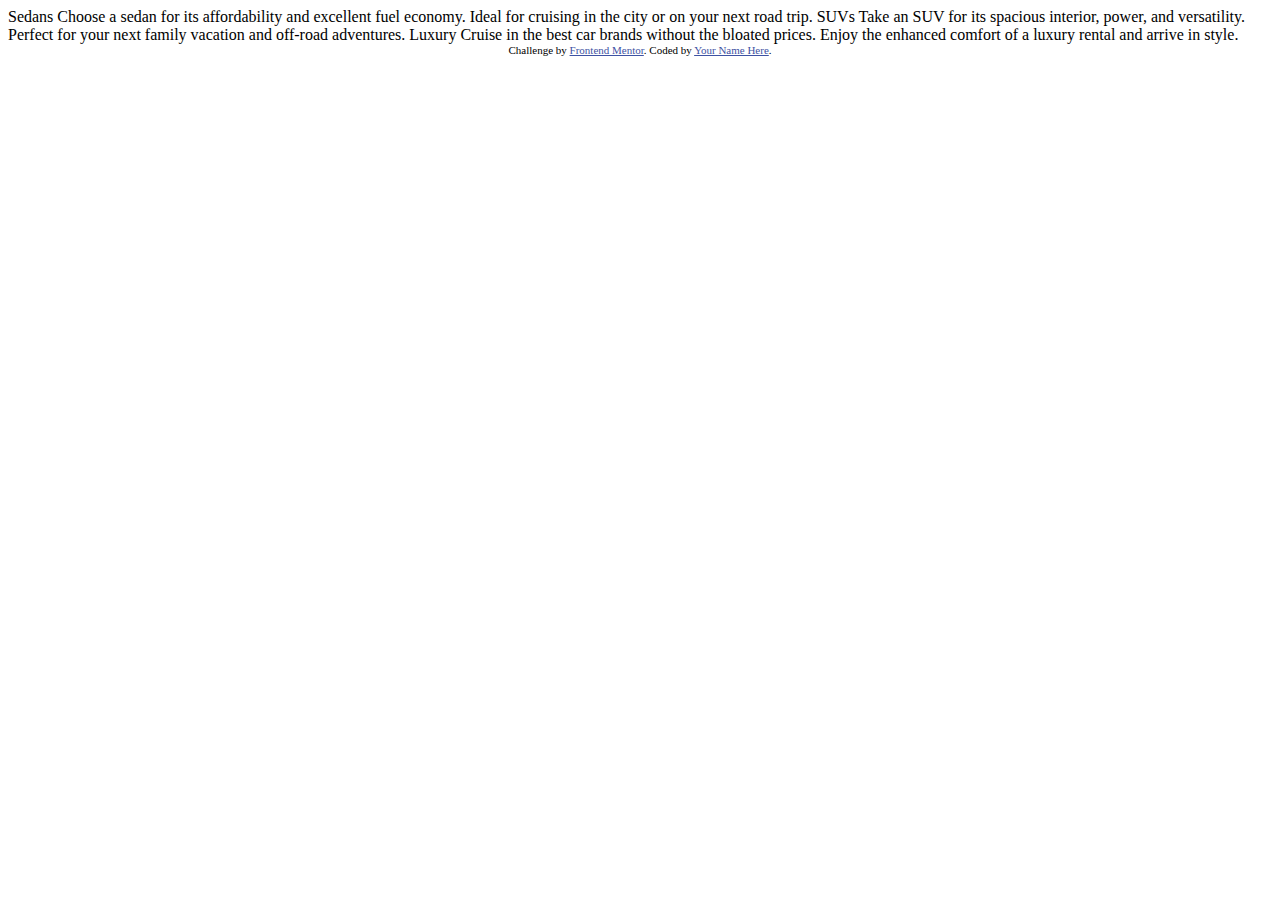
==== 3-column-preview-card/index.html @ e36ab7d1 "starter pack" ====
<!DOCTYPE html>
<html lang="en">
<head>
  <meta charset="UTF-8">
  <meta name="viewport" content="width=device-width, initial-scale=1.0"> <!-- displays site properly based on user's device -->

  <link rel="icon" type="image/png" sizes="32x32" href="./images/favicon-32x32.png">
  
  <title>Frontend Mentor | 3-column preview card component</title>

  <!-- Feel free to remove these styles or customise in your own stylesheet 👍 -->
  <style>
    .attribution { font-size: 11px; text-align: center; }
    .attribution a { color: hsl(228, 45%, 44%); }
  </style>
</head>
<body>
  
  Sedans
  Choose a sedan for its affordability and excellent fuel economy. Ideal for cruising in the city 
  or on your next road trip.

  SUVs
  Take an SUV for its spacious interior, power, and versatility. Perfect for your next family vacation 
  and off-road adventures.

  Luxury
  Cruise in the best car brands without the bloated prices. Enjoy the enhanced comfort of a luxury 
  rental and arrive in style.
  
  <div class="attribution">
    Challenge by <a href="https://www.frontendmentor.io?ref=challenge" target="_blank">Frontend Mentor</a>. 
    Coded by <a href="#">Your Name Here</a>.
  </div>
</body>
</html>
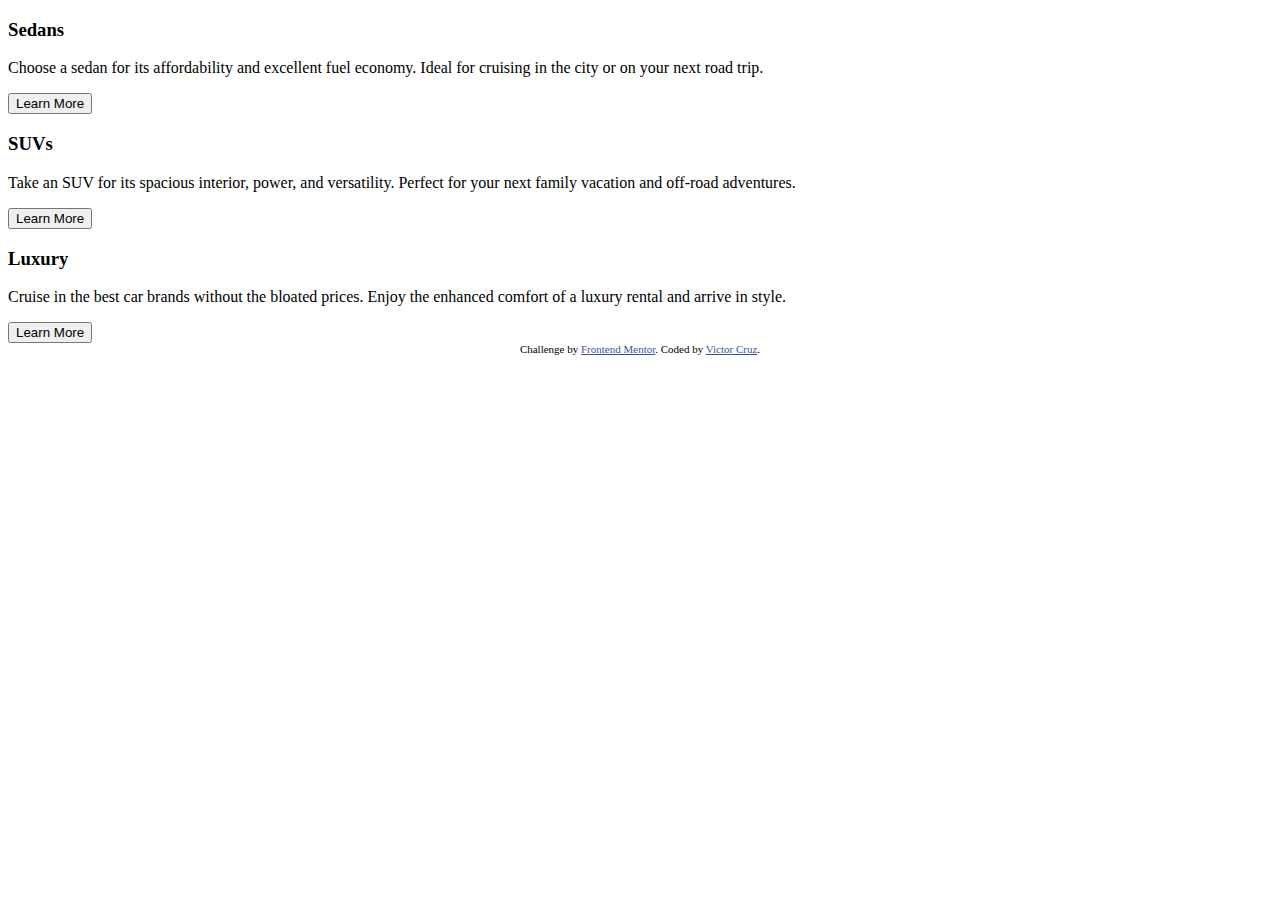
==== commit 72ffdbaa: "Basic HTML Structure and CSS reset" ====
--- a/3-column-preview-card/index.html
+++ b/3-column-preview-card/index.html
@@ -1,36 +1,64 @@
 <!DOCTYPE html>
 <html lang="en">
+
 <head>
   <meta charset="UTF-8">
-  <meta name="viewport" content="width=device-width, initial-scale=1.0"> <!-- displays site properly based on user's device -->
+  <meta name="viewport" content="width=device-width, initial-scale=1.0">
+  <!-- displays site properly based on user's device -->
 
   <link rel="icon" type="image/png" sizes="32x32" href="./images/favicon-32x32.png">
-  
+
   <title>Frontend Mentor | 3-column preview card component</title>
 
-  <!-- Feel free to remove these styles or customise in your own stylesheet 👍 -->
-  <style>
-    .attribution { font-size: 11px; text-align: center; }
-    .attribution a { color: hsl(228, 45%, 44%); }
-  </style>
+  <!-- Reset CSS -->
+  <link rel="stylesheet" href="">
+  <!--Custom styles-->
+  <link rel="stylesheet" href="./styles/style.css">
 </head>
+
 <body>
-  
-  Sedans
-  Choose a sedan for its affordability and excellent fuel economy. Ideal for cruising in the city 
-  or on your next road trip.
-
-  SUVs
-  Take an SUV for its spacious interior, power, and versatility. Perfect for your next family vacation 
-  and off-road adventures.
-
-  Luxury
-  Cruise in the best car brands without the bloated prices. Enjoy the enhanced comfort of a luxury 
-  rental and arrive in style.
-  
+  <section class="container">
+    <div class="card">
+      <div class="title">
+        <h3>Sedans</h3>
+      </div>
+      <div class="description">
+        <p>Choose a sedan for its affordability and excellent fuel economy. Ideal for cruising in the city
+          or on your next road trip.</p>
+      </div>
+      <div class="footer">
+        <button>Learn More</button>
+      </div>
+    </div>
+    <div class="card">
+      <div class="title">
+        <h3>SUVs</h3>
+      </div>
+      <div class="description">
+        <p>Take an SUV for its spacious interior, power, and versatility. Perfect for your next family vacation
+          and off-road adventures.</p>
+      </div>
+      <div class="footer">
+        <button>Learn More</button>
+      </div>
+    </div>
+    <div class="card">
+      <div class="title">
+        <h3>Luxury</h3>
+      </div>
+      <div class="description">
+        <p>Cruise in the best car brands without the bloated prices. Enjoy the enhanced comfort of a luxury
+          rental and arrive in style.</p>
+      </div>
+      <div class="footer">
+        <button>Learn More</button>
+      </div>
+    </div>
+  </section>
   <div class="attribution">
-    Challenge by <a href="https://www.frontendmentor.io?ref=challenge" target="_blank">Frontend Mentor</a>. 
-    Coded by <a href="#">Your Name Here</a>.
+    Challenge by <a href="https://www.frontendmentor.io?ref=challenge" target="_blank">Frontend Mentor</a>.
+    Coded by <a href="https://github.com/vicc30/">Victor Cruz</a>.
   </div>
 </body>
+
 </html>--- a/3-column-preview-card/styles/style.css
+++ b/3-column-preview-card/styles/style.css
@@ -0,0 +1,10 @@
+/* Main style */
+
+.attribution {
+  font-size: 11px;
+  text-align: center;
+}
+
+.attribution a {
+  color: hsl(228, 45%, 44%);
+}
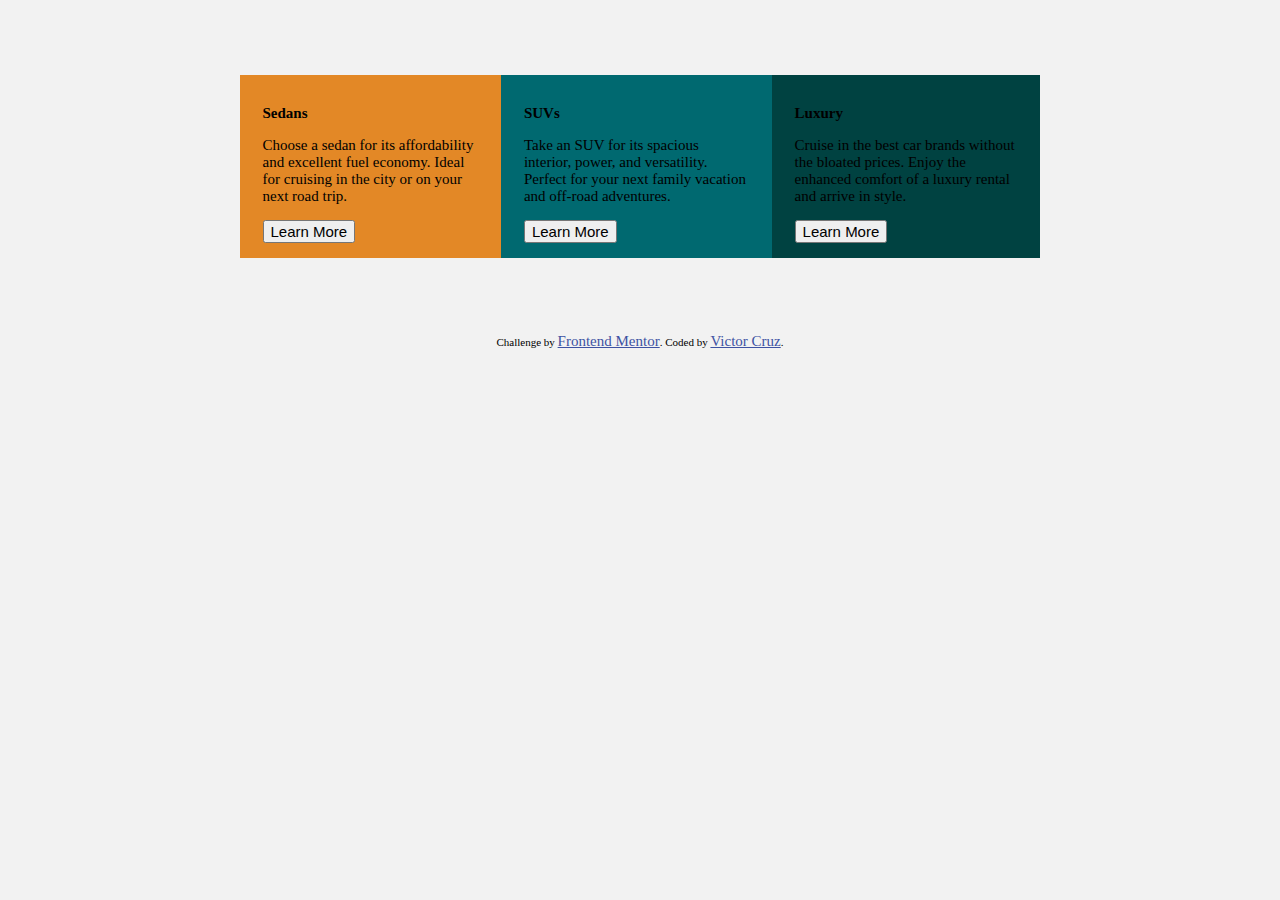
==== commit 0752d620: "Container display" ====
--- a/3-column-preview-card/index.html
+++ b/3-column-preview-card/index.html
@@ -17,8 +17,8 @@
 </head>
 
 <body>
-  <section class="container">
-    <div class="card">
+  <div class="container">
+    <div id="one" class="card">
       <div class="title">
         <h3>Sedans</h3>
       </div>
@@ -30,7 +30,7 @@
         <button>Learn More</button>
       </div>
     </div>
-    <div class="card">
+    <div id="two" class="card">
       <div class="title">
         <h3>SUVs</h3>
       </div>
@@ -42,7 +42,7 @@
         <button>Learn More</button>
       </div>
     </div>
-    <div class="card">
+    <div id="three" class="card">
       <div class="title">
         <h3>Luxury</h3>
       </div>
@@ -54,7 +54,7 @@
         <button>Learn More</button>
       </div>
     </div>
-  </section>
+  </div>
   <div class="attribution">
     Challenge by <a href="https://www.frontendmentor.io?ref=challenge" target="_blank">Frontend Mentor</a>.
     Coded by <a href="https://github.com/vicc30/">Victor Cruz</a>.
--- a/3-column-preview-card/styles/style.css
+++ b/3-column-preview-card/styles/style.css
@@ -1,5 +1,52 @@
-/* Main style */
+/* 
+* Main style 
+* Design width: 
+*   Mobile: 375px
+*   Desktop: 1440px
+*/
 
+:root {
+  /*Primary*/
+  --bright-orange: hsl(31, 77%, 52%);
+  --dark-cyan: hsl(184, 100%, 22%);
+  --very-dark-cyan: hsl(179, 100%, 13%);
+  /*Neutral*/
+  --transparent-white: hsla(0, 0%, 100%, 0.75);
+  --light-gray: hsl(0, 0%, 95%); /*(background, headings, buttons)*/
+}
+
+*,
+*::after,
+*::before {
+  font-size: 15px;
+}
+
+body {
+  background-color: var(--light-gray);
+}
+
+/*Container*/
+.container {
+  width: 800px;
+  display: flex;
+  margin: 5rem auto;
+  border-radius: 10px;
+}
+
+.container .card {
+  padding: 1rem 1.5rem;
+}
+/*Card background*/
+#one {
+  background-color: var(--bright-orange);
+}
+#two {
+  background-color: var(--dark-cyan);
+}
+#three {
+  background-color: var(--very-dark-cyan);
+}
+/* Attribution */
 .attribution {
   font-size: 11px;
   text-align: center;
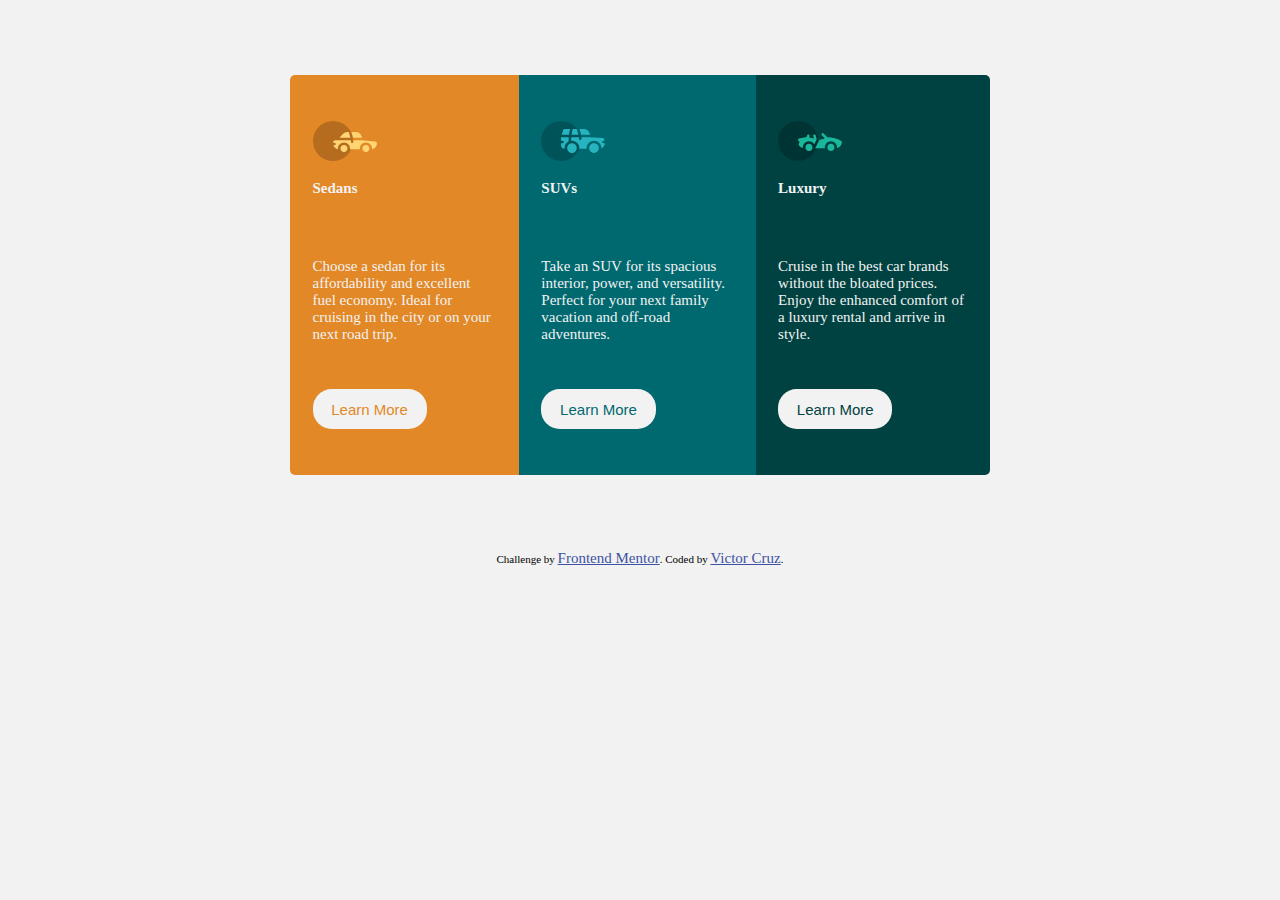
==== commit d569a392: "Style button" ====
--- a/3-column-preview-card/index.html
+++ b/3-column-preview-card/index.html
@@ -20,6 +20,7 @@
   <div class="container">
     <div id="one" class="card">
       <div class="title">
+        <img src="./images/icon-sedans.svg" alt="icon sedans">
         <h3>Sedans</h3>
       </div>
       <div class="description">
@@ -32,6 +33,7 @@
     </div>
     <div id="two" class="card">
       <div class="title">
+        <img src="./images/icon-suvs.svg" alt="icon SUVS">
         <h3>SUVs</h3>
       </div>
       <div class="description">
@@ -44,6 +46,7 @@
     </div>
     <div id="three" class="card">
       <div class="title">
+        <img src="./images/icon-luxury.svg" alt="icon Luxury">
         <h3>Luxury</h3>
       </div>
       <div class="description">
--- a/3-column-preview-card/styles/style.css
+++ b/3-column-preview-card/styles/style.css
@@ -27,24 +27,53 @@
 
 /*Container*/
 .container {
-  width: 800px;
+  width: 700px;
+  min-height: 400px;
   display: flex;
   margin: 5rem auto;
-  border-radius: 10px;
 }
 
 .container .card {
+  display: flex;
+  flex-direction: column;
+  justify-content: space-evenly;
   padding: 1rem 1.5rem;
+  color: var(--light-gray);
 }
 /*Card background*/
 #one {
   background-color: var(--bright-orange);
+  border-top-left-radius: 5px;
+  border-bottom-left-radius: 5px;
+}
+#one button {
+  color: var(--bright-orange);
 }
 #two {
   background-color: var(--dark-cyan);
 }
+#two button {
+  color: var(--dark-cyan);
+}
 #three {
   background-color: var(--very-dark-cyan);
+  border-top-right-radius: 5px;
+  border-bottom-right-radius: 5px;
+}
+#three button {
+  color: var(--very-dark-cyan);
+}
+/*Learn more button*/
+.footer button {
+  background-color: var(--light-gray);
+  color: var(--transparent-white);
+  outline: none;
+  border: none;
+  padding: 0.75rem 1.25rem;
+  border-radius: 1.25rem;
+}
+.footer button:hover {
+  cursor: pointer;
 }
 /* Attribution */
 .attribution {
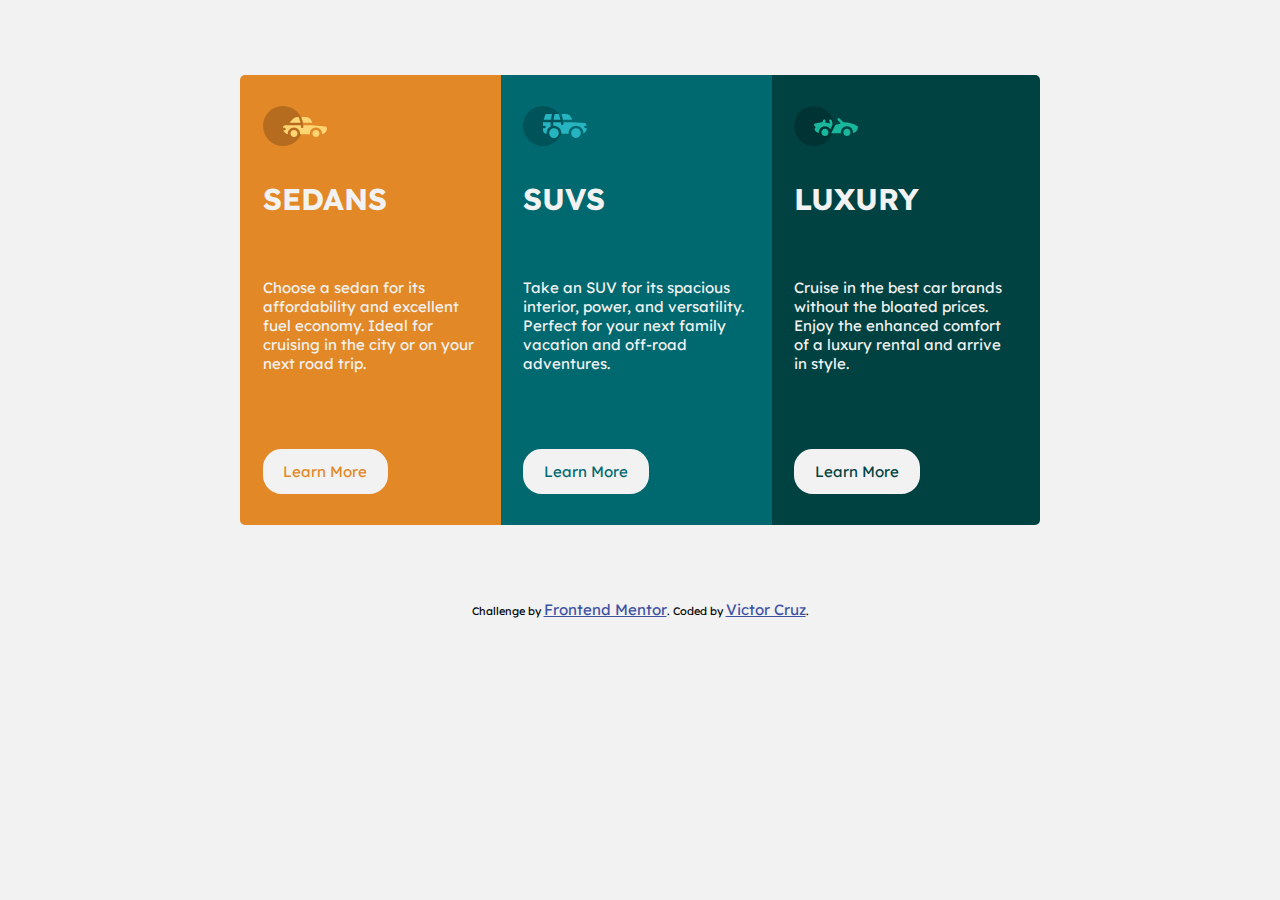
==== commit 359694d1: "Fonts" ====
--- a/3-column-preview-card/index.html
+++ b/3-column-preview-card/index.html
@@ -14,6 +14,10 @@
   <link rel="stylesheet" href="">
   <!--Custom styles-->
   <link rel="stylesheet" href="./styles/style.css">
+  <!--Fonts-->
+  <link rel="preconnect" href="https://fonts.gstatic.com">
+  <link href="https://fonts.googleapis.com/css2?family=Big+Shoulders+Display:wght@700&family=Lexend+Deca&display=swap"
+    rel="stylesheet">
 </head>
 
 <body>
--- a/3-column-preview-card/styles/style.css
+++ b/3-column-preview-card/styles/style.css
@@ -19,6 +19,7 @@
 *::after,
 *::before {
   font-size: 15px;
+  font-family: 'Lexend Deca', sans-serif;
 }
 
 body {
@@ -27,12 +28,11 @@
 
 /*Container*/
 .container {
-  width: 700px;
-  min-height: 400px;
+  width: 800px;
+  min-height: 450px;
   display: flex;
   margin: 5rem auto;
 }
-
 .container .card {
   display: flex;
   flex-direction: column;
@@ -40,11 +40,26 @@
   padding: 1rem 1.5rem;
   color: var(--light-gray);
 }
-/*Card background*/
+@media only screen and (max-width: 375px) {
+  .container {
+    width: 80vw;
+    flex-direction: column;
+  }
+  .container .card {
+    min-height: 350px;
+    padding: 1rem 2rem;
+  }
+}
+/*Card title*/
+.title h3 {
+  font-family: 'Lexend Deca', sans-serif;
+  text-transform: uppercase;
+  font-size: 2em;
+}
+/*Card background and card border radius*/
 #one {
   background-color: var(--bright-orange);
-  border-top-left-radius: 5px;
-  border-bottom-left-radius: 5px;
+  border-radius: 5px 0 0 5px;
 }
 #one button {
   color: var(--bright-orange);
@@ -57,23 +72,46 @@
 }
 #three {
   background-color: var(--very-dark-cyan);
-  border-top-right-radius: 5px;
-  border-bottom-right-radius: 5px;
+  border-radius: 0 5px 5px 0;
 }
 #three button {
   color: var(--very-dark-cyan);
 }
+@media only screen and (max-width: 375px) {
+  #one {
+    border-radius: 5px 5px 0 0;
+  }
+  #three {
+    border-radius: 0 0 5px 5px;
+  }
+}
 /*Learn more button*/
+
+.footer{
+  margin-top: 3rem;
+}
 .footer button {
   background-color: var(--light-gray);
   color: var(--transparent-white);
   outline: none;
-  border: none;
+  border: 2px solid var(--light-gray);
   padding: 0.75rem 1.25rem;
   border-radius: 1.25rem;
 }
 .footer button:hover {
   cursor: pointer;
+}
+#one button:hover {
+  background-color: var(--bright-orange);
+  color: var(--light-gray);
+}
+#two button:hover {
+  background-color: var(--dark-cyan);
+  color: var(--light-gray);
+}
+#three button:hover {
+  background-color: var(--very-dark-cyan);
+  color: var(--light-gray);
 }
 /* Attribution */
 .attribution {
